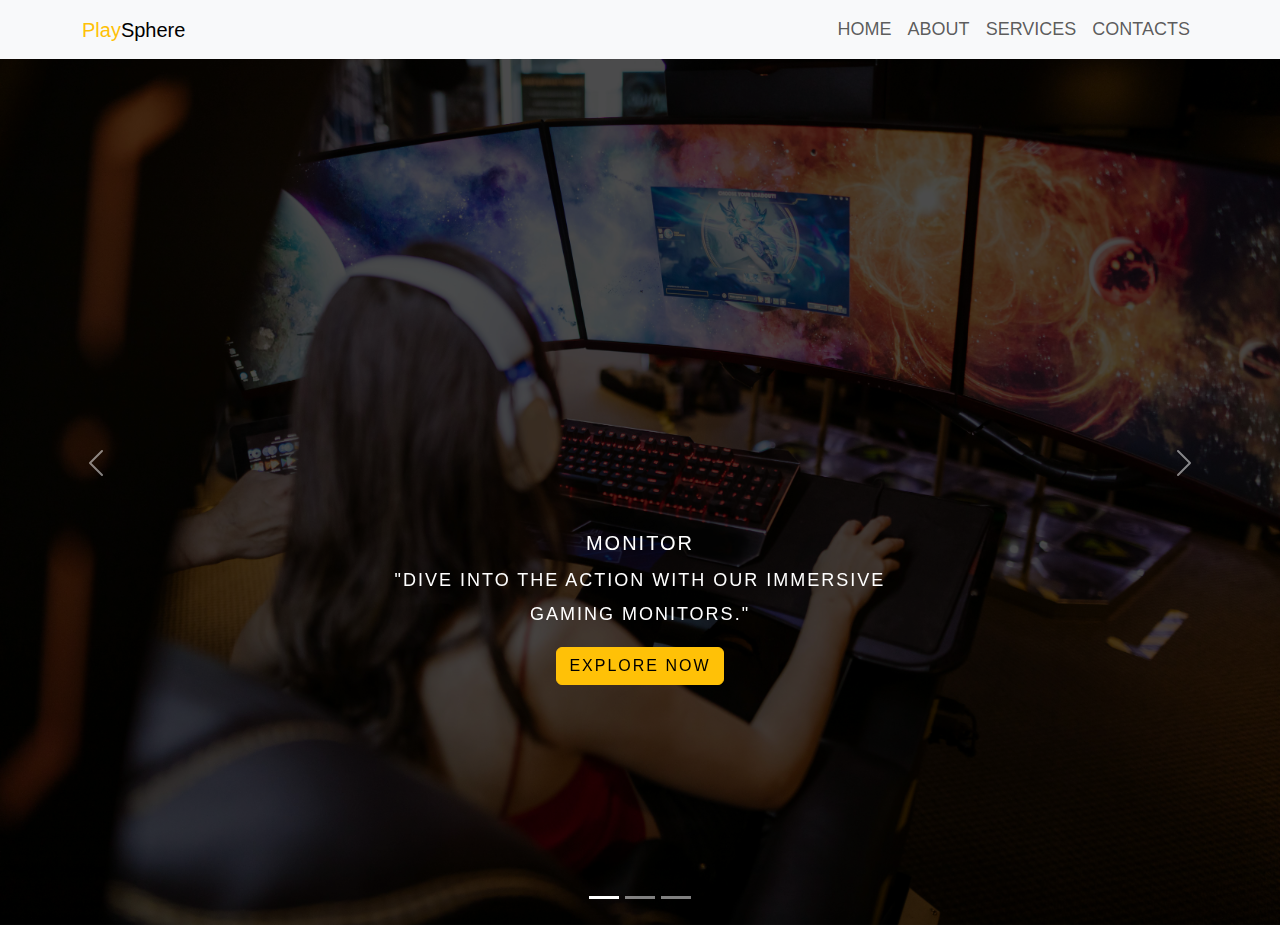
==== HTML FILE/index.html @ 60a89cff "my reference to all" ====
<!DOCTYPE html>
<html lang="en">
  <head>
    <meta charset="UTF-8" />
    <meta name="viewport" content="width=device-width, initial-scale=1.0" />
    <title>Play Sphere</title> 
    <!-- Bootstrap -->
    <link
      href="https://cdn.jsdelivr.net/npm/bootstrap@5.3.3/dist/css/bootstrap.min.css"
      rel="stylesheet"
    />
    <!-- Css -->
    <link rel="stylesheet" href="/CSS FILE/style.css" />
  </head>
  <body>
    <!-- Navbar -->
    <nav class="navbar navbar-expand-lg bg-body-tertiary fixed-top">
      <div class="container">
        <a class="navbar-brand" href="#"><span class="text-warning">Play</span>Sphere</a>
        <button
          class="navbar-toggler"
          type="button"
          data-bs-toggle="collapse"
          data-bs-target="#navbarSupportedContent"
          aria-controls="navbarSupportedContent"
          aria-expanded="false"
          aria-label="Toggle navigation"
        >
          <span class="navbar-toggler-icon"></span>
        </button>
        <div class="collapse navbar-collapse" id="navbarSupportedContent">
          <ul class="navbar-nav ms-auto mb-2 mb-lg-0">
            <li class="nav-item">
              <a class="nav-link" href="#home">Home</a>
            </li>
            <li class="nav-item">
              <a class="nav-link" href="#about">About</a>
            </li>
            <li class="nav-item">
              <a class="nav-link" href="#services">Services</a>
            </li>
            <li class="nav-item">
              <a class="nav-link" href="#contact">Contacts</a>
            </li>
          </ul>
        </div>
      </div>
    </nav>

    <!-- Carousel -->
    <div id="carouselExampleCaptions" class="carousel slide">
      <div class="carousel-indicators">
        <button type="button" data-bs-target="#carouselExampleCaptions" data-bs-slide-to="0" class="active" aria-current="true" aria-label="Slide 1"></button>
        <button type="button" data-bs-target="#carouselExampleCaptions" data-bs-slide-to="1" aria-label="Slide 2"></button>
        <button type="button" data-bs-target="#carouselExampleCaptions" data-bs-slide-to="2" aria-label="Slide 3"></button>
      </div>
      <div class="carousel-inner">
        <div class="carousel-item active">
          <img src="/IMAGE/pc.jpg" class="d-block w-100" alt="...">
          <div class="carousel-caption">
            <h5>Monitor</h5>
            <p>"Dive into the action with our immersive gaming monitors."</p>
            <p><a href="#" class="btn btn-warning mt-3">Explore Now</a></p>
          </div>
        </div>
        <div class="carousel-item">
          <img src="/IMAGE/chair.jpg" class="d-block w-100" alt="...">
          <div class="carousel-caption">
            <h5>Gaming Chair</h5>
            <p>"Elevate your game with our ergonomic gaming chairs."</p>
            <p><a href="#" class="btn btn-warning mt-3">Explore Now</a></p>
          </div>
        </div>
        <div class="carousel-item">
          <img src="/IMAGE/gamit.jpg" class="d-block w-100" alt="...">
          <div class="carousel-caption">
            <h5>Headset</h5>
            <p>"Immerse in gaming with our high-performance headset."</p>
            <p><a href="#" class="btn btn-warning mt-3">Explore Now</a></p>
          </div>
        </div>
      </div>
      <button class="carousel-control-prev" type="button" data-bs-target="#carouselExampleCaptions" data-bs-slide="prev">
        <span class="carousel-control-prev-icon" aria-hidden="true"></span>
        <span class="visually-hidden">Previous</span>
      </button>
      <button class="carousel-control-next" type="button" data-bs-target="#carouselExampleCaptions" data-bs-slide="next">
        <span class="carousel-control-next-icon" aria-hidden="true"></span>
        <span class="visually-hidden">Next</span>
      </button>
    </div>
    
    <!-- ABout Section -->

    <script src="https://cdn.jsdelivr.net/npm/bootstrap@5.3.3/dist/js/bootstrap.bundle.min.js"></script>
  </body>
</html>
---- CSS FILE/style.css ----
* {
    font-family: sans-serif;
}

body {
    background: #f1fbff;
}

.section-padding {
    padding: 100px 0;
}

.carousel-item {
    height: 100vh;
    min-height: 300px;
}

.carousel-caption {
    bottom: 220px;
    z-index: 2;
}
.carousel-item {
    font-size: 45px;
    text-transform: uppercase;
    letter-spacing: 2px;
    margin-top: 25px;
}
.carousel-item p {
    width: 60%;
    margin: auto;
    font-size: 18px;
    line-height: 1.9;
}

.carousel-inner::before {
    content: '';
    position: absolute;
    width: 100%;
    height: 100%;
    top: 0;
    left: 0;
    background: rgba(0,0,0,0.7);
    z-index: 1;
}

.navbar-nav a {
    font-size: 18px;
    text-transform: uppercase;
    font-weight: 500;
}

.navbar-light .navbar-brand {
    color: #000;
    font-size: 25px;
    text-transform: uppercase;
    font-weight: 700;
    letter-spacing: 2px;
}
.navbar-light .navbar-brand:focus,
.navbar-light .navbar-brand:hover {
    color: #000;
}
.navbar-light .navbar-nav .navbar-link {
    color: #000;
}
.w-100 {
    height: 100vh;
}

/* Responsive Css */

@media only screen and (min-width:768px) and (max-width: 991px){
    .carousel-caption {
        bottom: 370px;
    }
    .carousel-caption p {
        width: 100%;
    }
}



@media only screen and (max-width: 767px) {
    .navbar-nav {
        text-align: center;
    }
    .carousel-caption {
        bottom: 125px;
    }
    .carousel-caption h5 {
        padding: 10px 15px;
    }
    .carousel-caption a{
        padding: 10px 15px;
    }
    .carousel-caption p {
        width: 100%;
        line-height: 12px;
        font-size: 12px;
    }
}
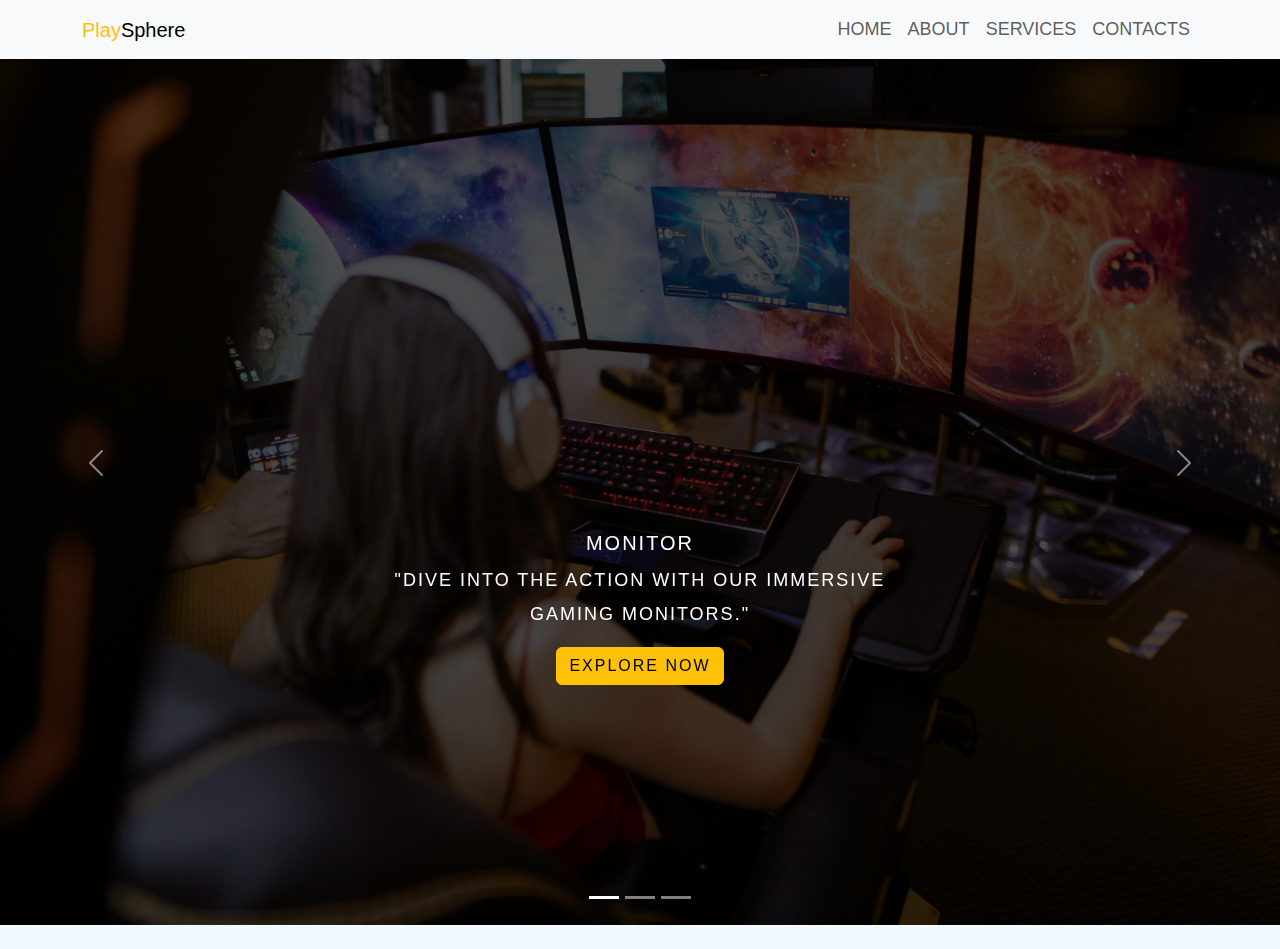
==== commit 9b8a6483: "reference to all" ====
--- a/HTML FILE/index.html
+++ b/HTML FILE/index.html
@@ -91,6 +91,17 @@
     </div>
     
     <!-- ABout Section -->
+    <section id="about" class="about-section-padding">
+      <div class="container">
+        <div class="row">
+          <div class="col-lg-4 col-md-12 col-12">
+            <div class="about-img">
+              <img src="" alt="">
+            </div>
+          </div>
+        </div>
+      </div>
+    </section>
 
     <script src="https://cdn.jsdelivr.net/npm/bootstrap@5.3.3/dist/js/bootstrap.bundle.min.js"></script>
   </body>
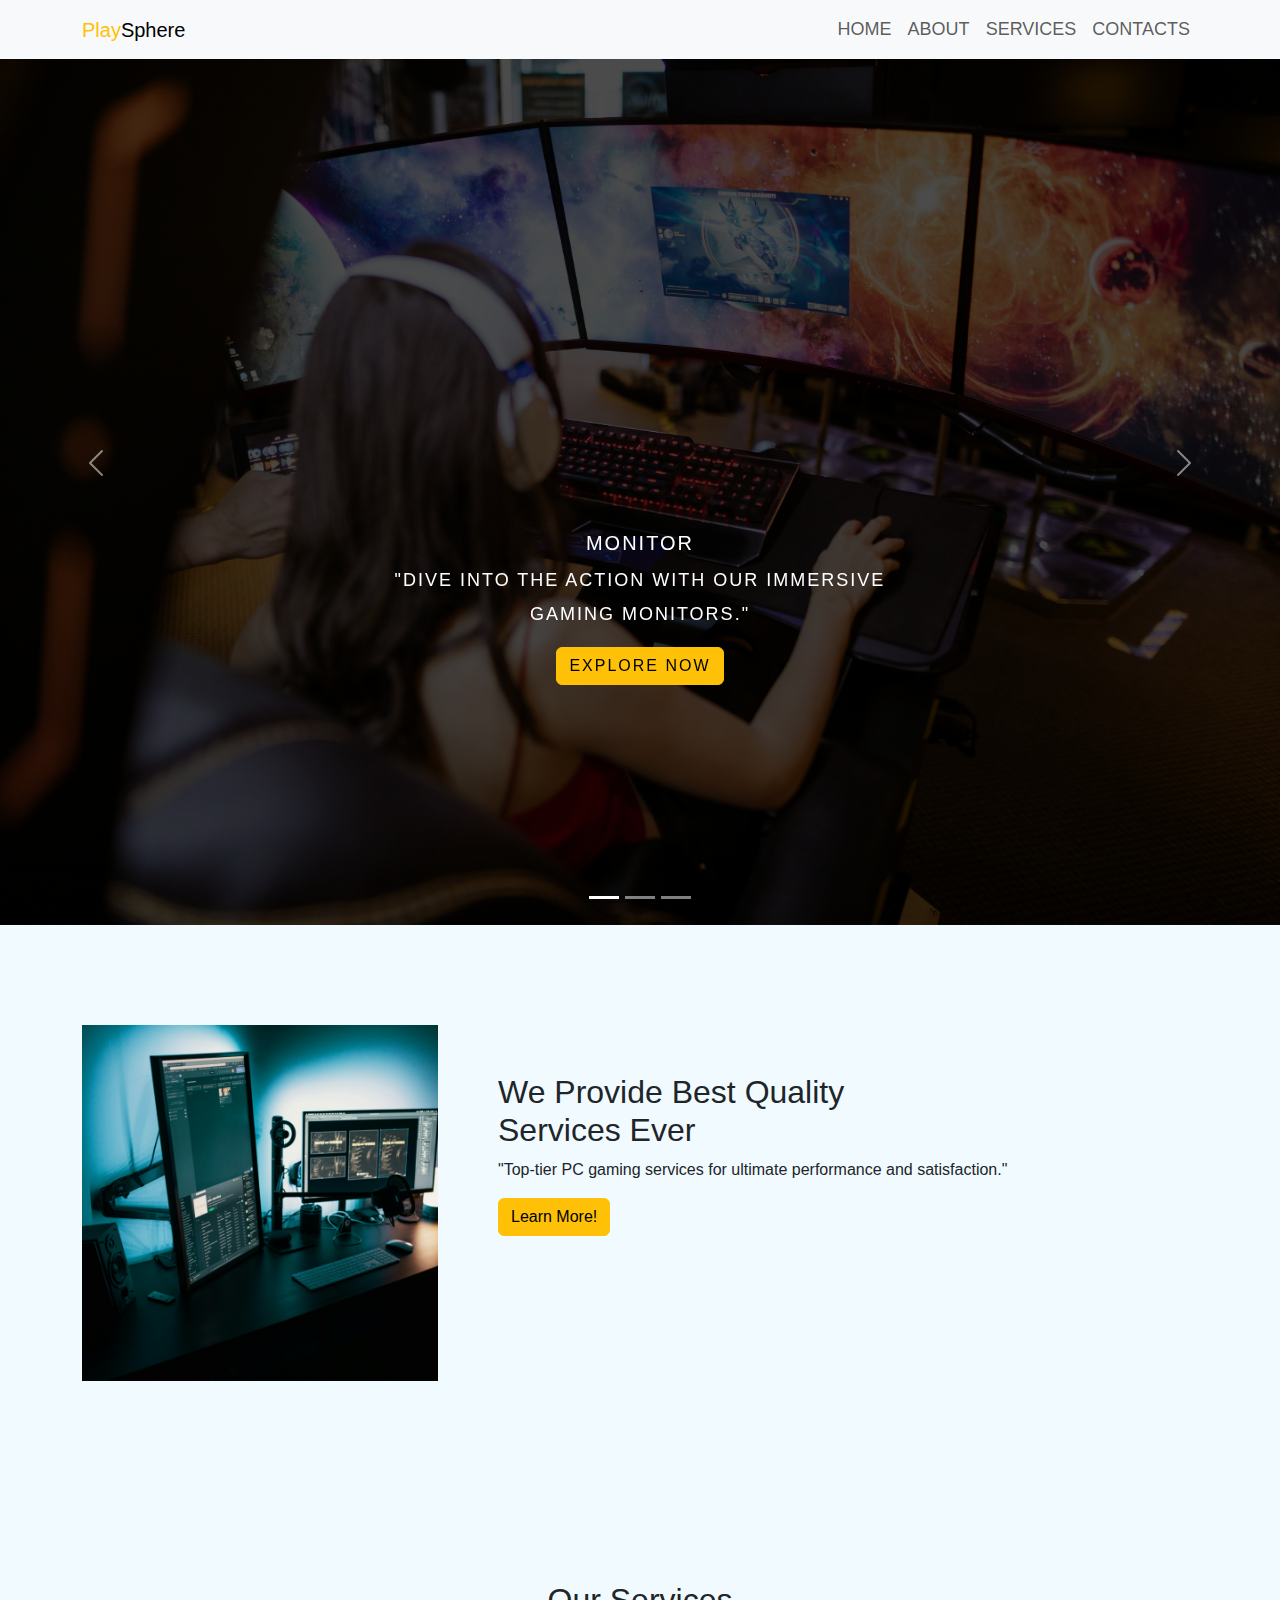
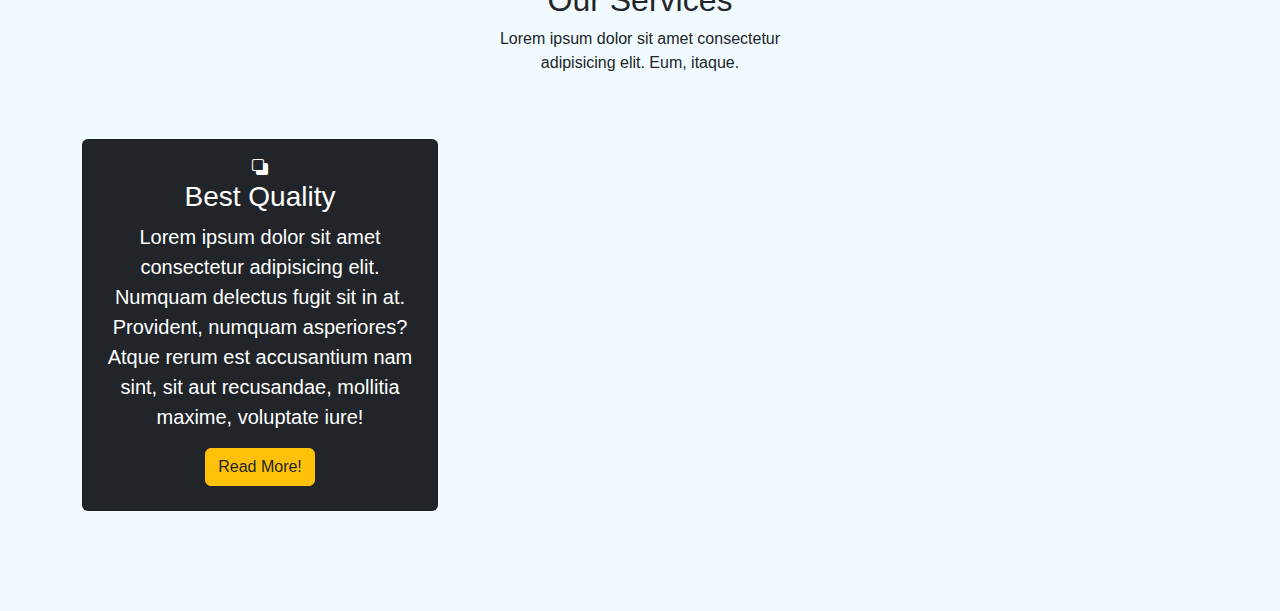
==== commit b6e837ff: "On the way" ====
--- a/HTML FILE/index.html
+++ b/HTML FILE/index.html
@@ -3,7 +3,9 @@
   <head>
     <meta charset="UTF-8" />
     <meta name="viewport" content="width=device-width, initial-scale=1.0" />
-    <title>Play Sphere</title> 
+    <title>Play Sphere</title>
+    <!-- Bootstrap Icon -->
+    <link rel="stylesheet" href="https://cdn.jsdelivr.net/npm/bootstrap-icons@1.11.3/font/bootstrap-icons.min.css">
     <!-- Bootstrap -->
     <link
       href="https://cdn.jsdelivr.net/npm/bootstrap@5.3.3/dist/css/bootstrap.min.css"
@@ -16,7 +18,9 @@
     <!-- Navbar -->
     <nav class="navbar navbar-expand-lg bg-body-tertiary fixed-top">
       <div class="container">
-        <a class="navbar-brand" href="#"><span class="text-warning">Play</span>Sphere</a>
+        <a class="navbar-brand" href="#"
+          ><span class="text-warning">Play</span>Sphere</a
+        >
         <button
           class="navbar-toggler"
           type="button"
@@ -50,13 +54,30 @@
     <!-- Carousel -->
     <div id="carouselExampleCaptions" class="carousel slide">
       <div class="carousel-indicators">
-        <button type="button" data-bs-target="#carouselExampleCaptions" data-bs-slide-to="0" class="active" aria-current="true" aria-label="Slide 1"></button>
-        <button type="button" data-bs-target="#carouselExampleCaptions" data-bs-slide-to="1" aria-label="Slide 2"></button>
-        <button type="button" data-bs-target="#carouselExampleCaptions" data-bs-slide-to="2" aria-label="Slide 3"></button>
+        <button
+          type="button"
+          data-bs-target="#carouselExampleCaptions"
+          data-bs-slide-to="0"
+          class="active"
+          aria-current="true"
+          aria-label="Slide 1"
+        ></button>
+        <button
+          type="button"
+          data-bs-target="#carouselExampleCaptions"
+          data-bs-slide-to="1"
+          aria-label="Slide 2"
+        ></button>
+        <button
+          type="button"
+          data-bs-target="#carouselExampleCaptions"
+          data-bs-slide-to="2"
+          aria-label="Slide 3"
+        ></button>
       </div>
       <div class="carousel-inner">
         <div class="carousel-item active">
-          <img src="/IMAGE/pc.jpg" class="d-block w-100" alt="...">
+          <img src="/IMAGE/pc.jpg" class="d-block w-100" alt="..." />
           <div class="carousel-caption">
             <h5>Monitor</h5>
             <p>"Dive into the action with our immersive gaming monitors."</p>
@@ -64,7 +85,7 @@
           </div>
         </div>
         <div class="carousel-item">
-          <img src="/IMAGE/chair.jpg" class="d-block w-100" alt="...">
+          <img src="/IMAGE/chair.jpg" class="d-block w-100" alt="..." />
           <div class="carousel-caption">
             <h5>Gaming Chair</h5>
             <p>"Elevate your game with our ergonomic gaming chairs."</p>
@@ -72,7 +93,7 @@
           </div>
         </div>
         <div class="carousel-item">
-          <img src="/IMAGE/gamit.jpg" class="d-block w-100" alt="...">
+          <img src="/IMAGE/gamit.jpg" class="d-block w-100" alt="..." />
           <div class="carousel-caption">
             <h5>Headset</h5>
             <p>"Immerse in gaming with our high-performance headset."</p>
@@ -80,29 +101,78 @@
           </div>
         </div>
       </div>
-      <button class="carousel-control-prev" type="button" data-bs-target="#carouselExampleCaptions" data-bs-slide="prev">
+      <button
+        class="carousel-control-prev"
+        type="button"
+        data-bs-target="#carouselExampleCaptions"
+        data-bs-slide="prev"
+      >
         <span class="carousel-control-prev-icon" aria-hidden="true"></span>
         <span class="visually-hidden">Previous</span>
       </button>
-      <button class="carousel-control-next" type="button" data-bs-target="#carouselExampleCaptions" data-bs-slide="next">
+      <button
+        class="carousel-control-next"
+        type="button"
+        data-bs-target="#carouselExampleCaptions"
+        data-bs-slide="next"
+      >
         <span class="carousel-control-next-icon" aria-hidden="true"></span>
         <span class="visually-hidden">Next</span>
       </button>
     </div>
-    
+
     <!-- ABout Section -->
-    <section id="about" class="about-section-padding">
+    <section id="about" class="about section-padding">
       <div class="container">
         <div class="row">
           <div class="col-lg-4 col-md-12 col-12">
             <div class="about-img">
-              <img src="" alt="">
+              <img src="/IMAGE/serve.jpg" alt="Services" class="img-fluid"/>
+            </div>
+          </div>
+          <div class="col-lg-8 col-md-12 col-12 ps-lg-5 mt-md-5">
+            <div class="about-text">
+            <h2>We Provide Best Quality <br> Services Ever</h2>
+            <p>     
+          "Top-tier PC gaming services for ultimate performance and satisfaction."
+            </p>
+            <a href="#" class="btn btn-warning">Learn More!</a>
             </div>
           </div>
         </div>
       </div>
     </section>
 
+    <!-- Services Section -->
+    <section id="services" class="services section-padding">
+      <div class="container">
+        <div class="row">
+          <div class="col-md-12">
+            <div class="section-header text-center pb-5">
+              <h2>Our Services</h2>
+              <p>Lorem ipsum dolor sit amet consectetur <br>adipisicing elit. Eum, itaque.</p>
+            </div>
+          </div>
+        </div>
+
+        <div class="row">
+          <div class="col-12 col-md-12 col-lg-4">
+            <div class="card text-white text-center bg-dark pb-2">
+              <div class="card-body">
+                <i class="bi bi-subtract"></i>
+                <h3 class="card-title">Best Quality</h3>
+                <p class="lead">Lorem ipsum dolor sit amet consectetur adipisicing elit. Numquam delectus fugit sit in at. Provident, numquam asperiores? Atque rerum est accusantium nam sint, sit aut recusandae, mollitia maxime, voluptate iure!</p>
+                <button class="btn btn-warning text-dark">Read More!</button>
+              </div>
+            </div>
+          </div>
+        </div>
+      </div>
+    </section>
+
+
+
     <script src="https://cdn.jsdelivr.net/npm/bootstrap@5.3.3/dist/js/bootstrap.bundle.min.js"></script>
+
   </body>
 </html>
--- a/CSS FILE/style.css
+++ b/CSS FILE/style.css
@@ -67,6 +67,11 @@
     height: 100vh;
 }
 
+.service .card-body i {
+    font-style: 50px;
+}
+
+
 /* Responsive Css */
 
 @media only screen and (min-width:768px) and (max-width: 991px){
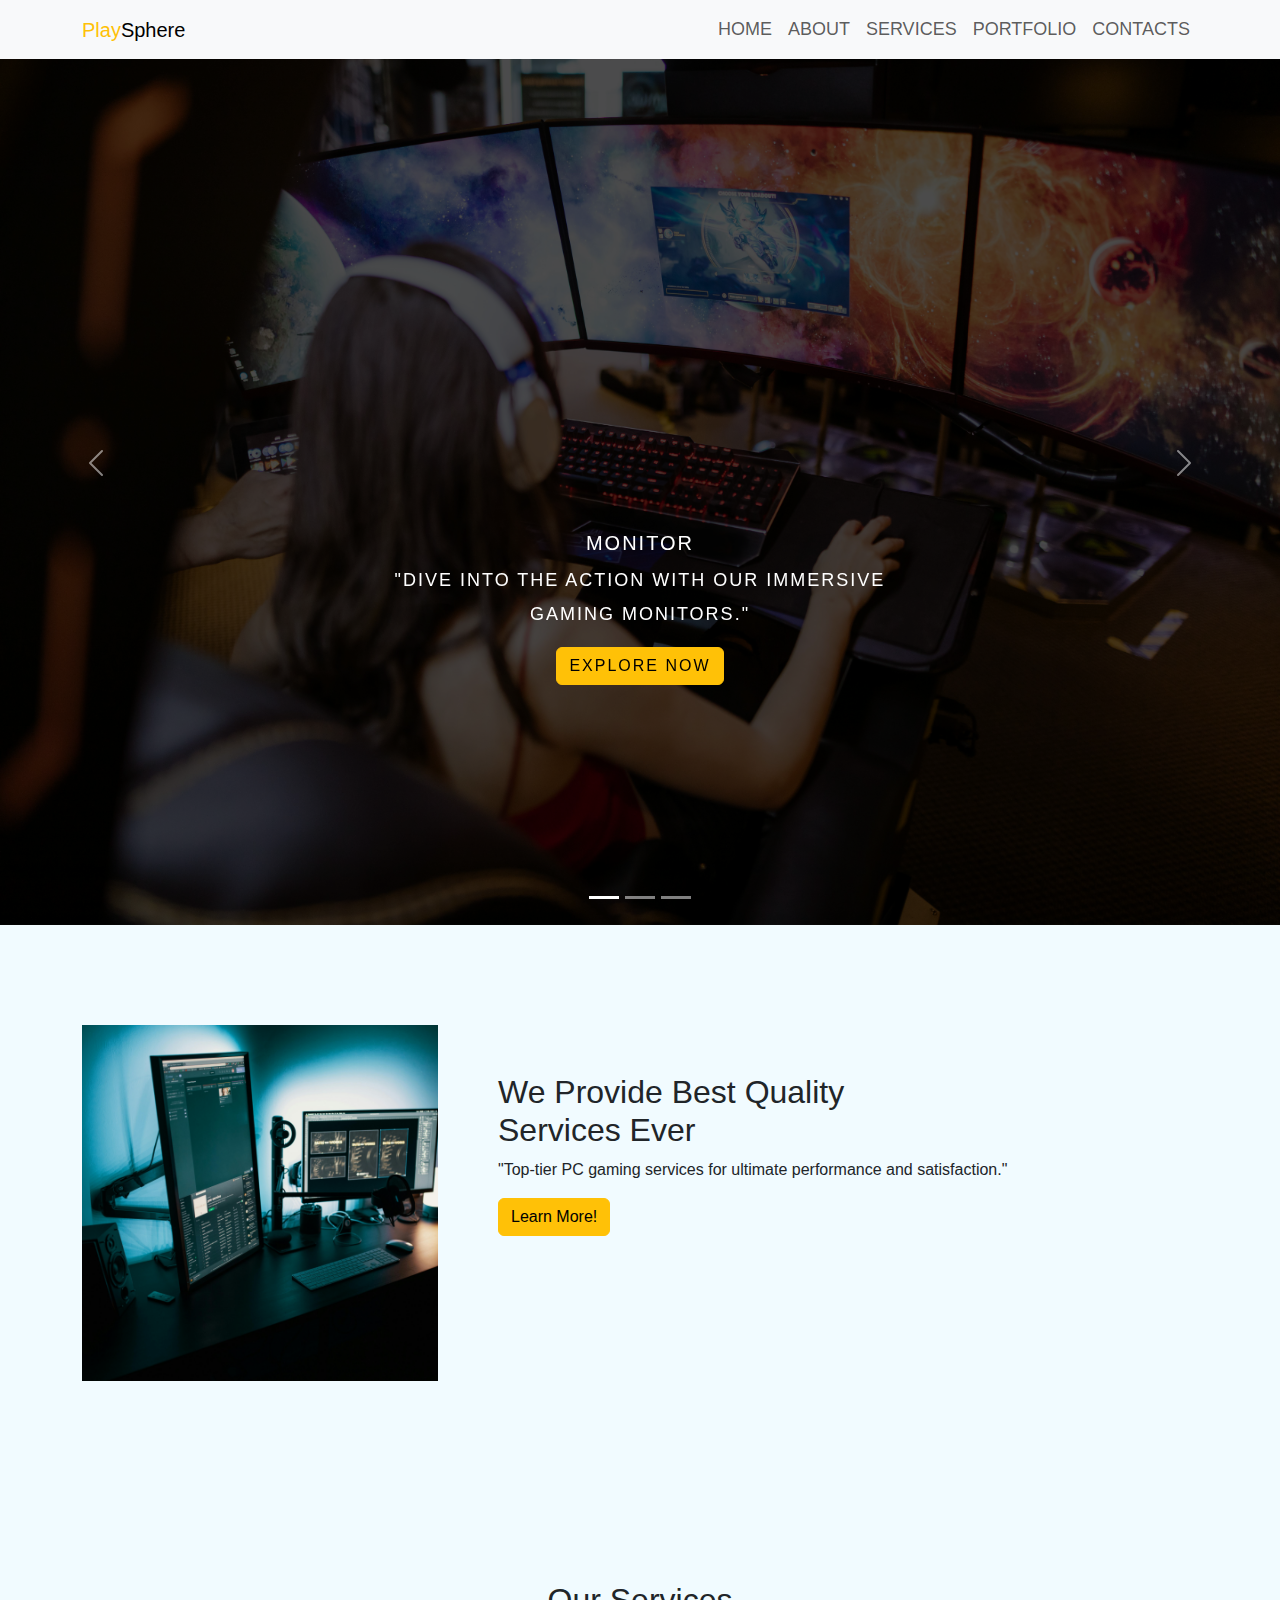
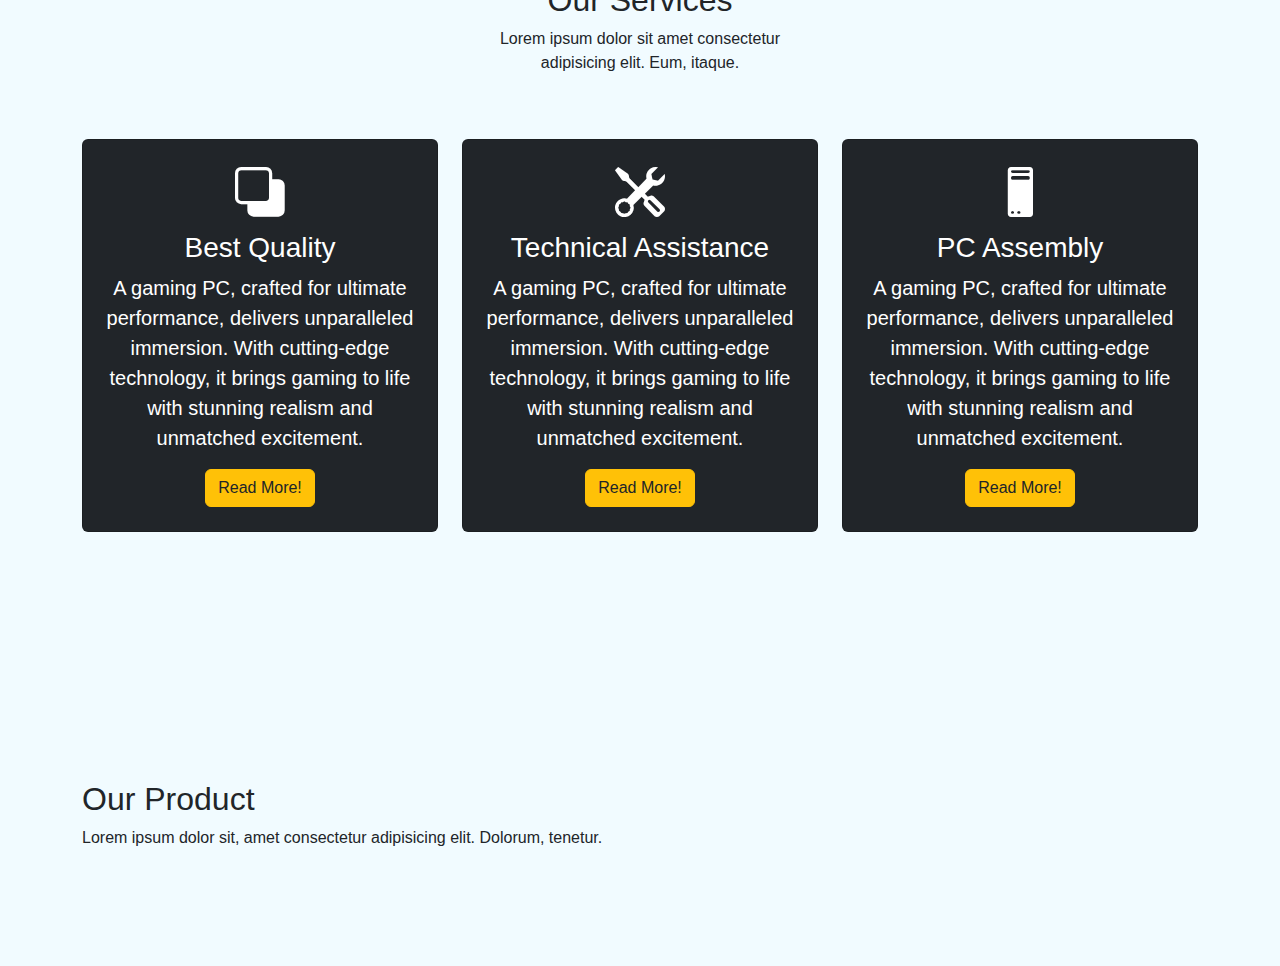
==== commit 38ce8ea9: "Almost There!' '" ====
--- a/HTML FILE/index.html
+++ b/HTML FILE/index.html
@@ -44,6 +44,9 @@
               <a class="nav-link" href="#services">Services</a>
             </li>
             <li class="nav-item">
+              <a class="nav-link" href="#portfolio">Portfolio</a>
+            </li>
+            <li class="nav-item">
               <a class="nav-link" href="#contact">Contacts</a>
             </li>
           </ul>
@@ -161,11 +164,48 @@
               <div class="card-body">
                 <i class="bi bi-subtract"></i>
                 <h3 class="card-title">Best Quality</h3>
-                <p class="lead">Lorem ipsum dolor sit amet consectetur adipisicing elit. Numquam delectus fugit sit in at. Provident, numquam asperiores? Atque rerum est accusantium nam sint, sit aut recusandae, mollitia maxime, voluptate iure!</p>
+                <p class="lead">A gaming PC, crafted for ultimate performance, delivers unparalleled immersion. With cutting-edge technology, it brings gaming to life with stunning realism and unmatched excitement.</p>        
                 <button class="btn btn-warning text-dark">Read More!</button>
               </div>
             </div>
           </div>
+          <div class="col-12 col-md-12 col-lg-4">
+            <div class="card text-white text-center bg-dark pb-2">
+              <div class="card-body">
+                <i class="bi bi-tools"></i>
+                <h3 class="card-title">Technical Assistance</h3>
+                <p class="lead">
+                  A gaming PC, crafted for ultimate performance, delivers unparalleled immersion. With cutting-edge technology, it brings gaming to life with stunning realism and unmatched excitement.
+                </p>   
+                <button class="btn btn-warning text-dark">Read More!</button>
+              </div>
+            </div>
+          </div>
+          <div class="col-12 col-md-12 col-lg-4">
+            <div class="card text-white text-center bg-dark pb-2">
+              <div class="card-body">
+                <i class="bi bi-pc"></i>
+                <h3 class="card-title"> PC Assembly</h3>
+                <p class="lead">
+                  A gaming PC, crafted for ultimate performance, delivers unparalleled immersion. With cutting-edge technology, it brings gaming to life with stunning realism and unmatched excitement.
+                </p>   
+                <button class="btn btn-warning text-dark">Read More!</button>
+              </div>
+            </div>
+          </div>
+        </div>
+      </div>
+    </section>
+
+    <!-- Portfolio Section -->
+    <section id="portfolio" class="portfolio section-padding">
+      <div class="container">
+        <div class="row">
+          <div class="col-md-12">
+            <div class="section-header text-center pb-5"></div>
+            <h2>Our Product</h2>
+            <p>Lorem ipsum dolor sit, amet consectetur adipisicing elit. Dolorum, tenetur.</p>
+          </div>
         </div>
       </div>
     </section>
--- a/CSS FILE/style.css
+++ b/CSS FILE/style.css
@@ -67,8 +67,8 @@
     height: 100vh;
 }
 
-.service .card-body i {
-    font-style: 50px;
+.services .card-body i {
+    font-size: 50px;
 }
 
 
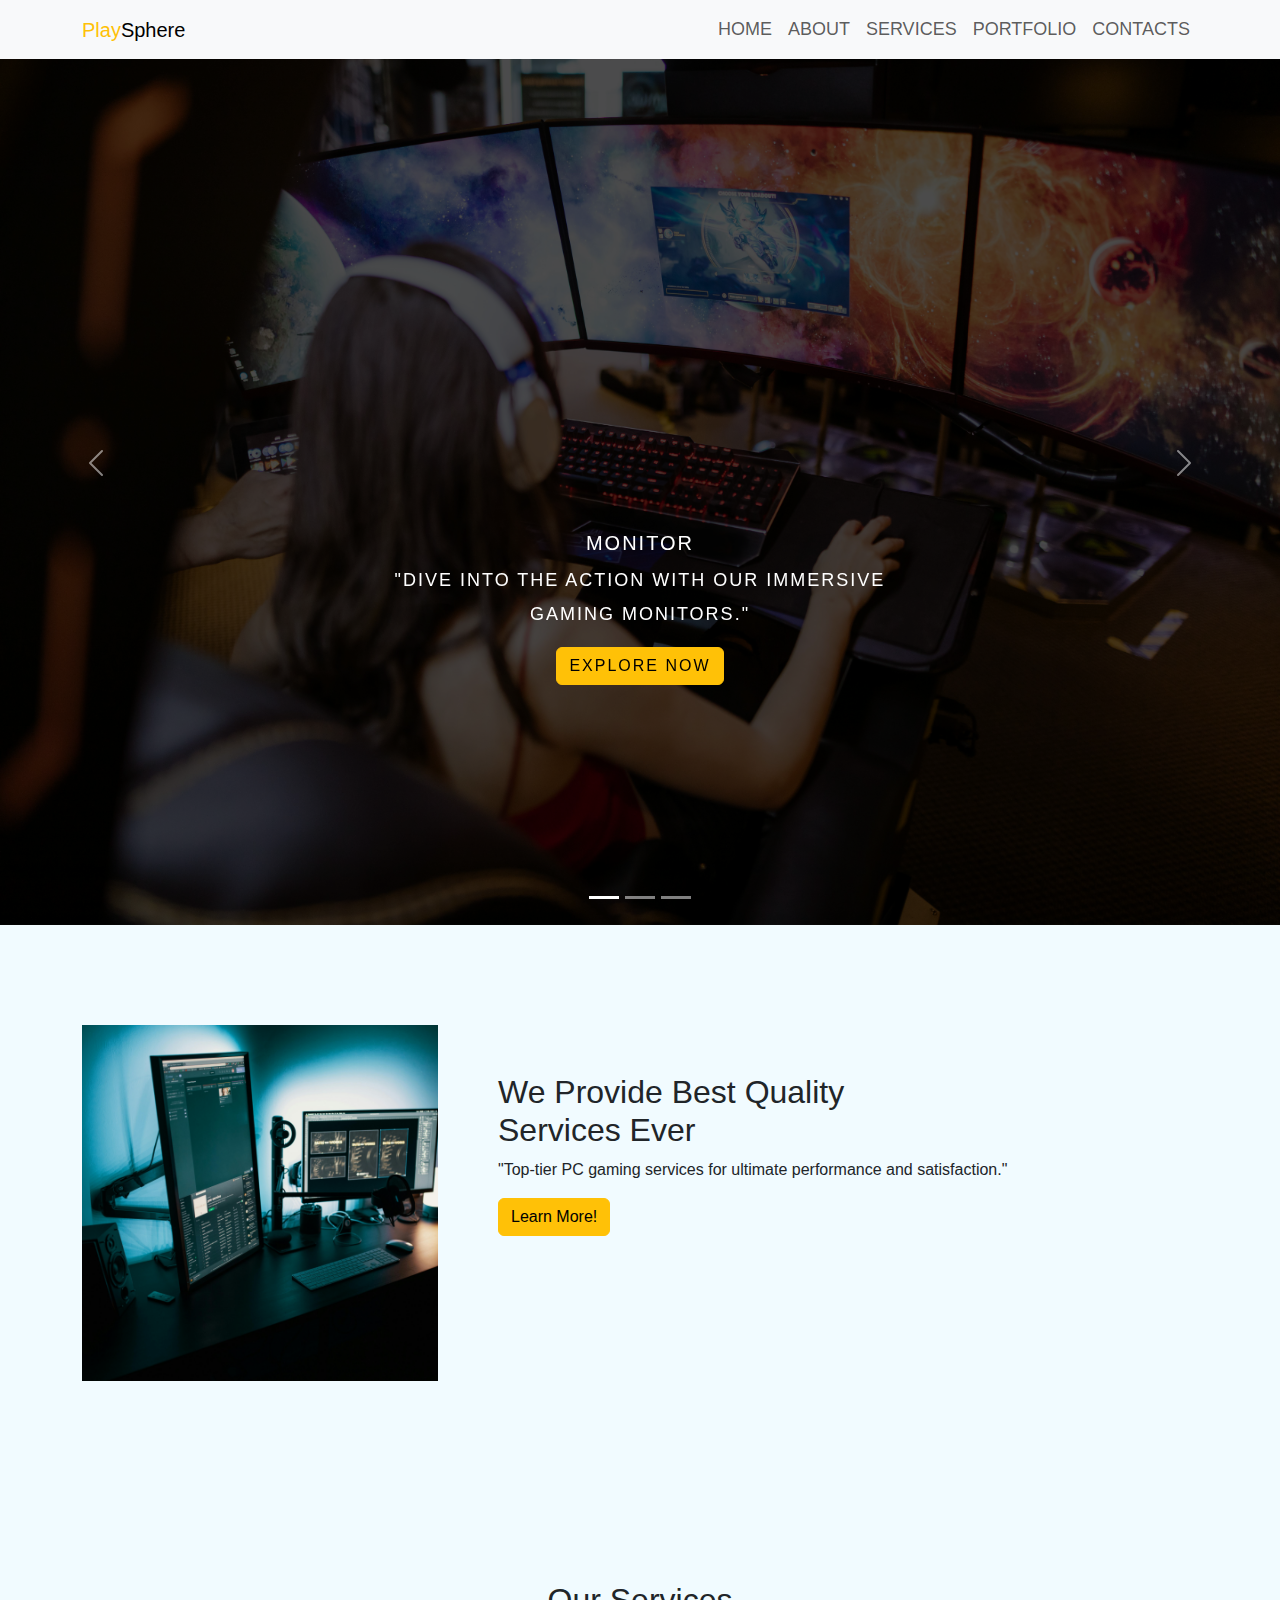
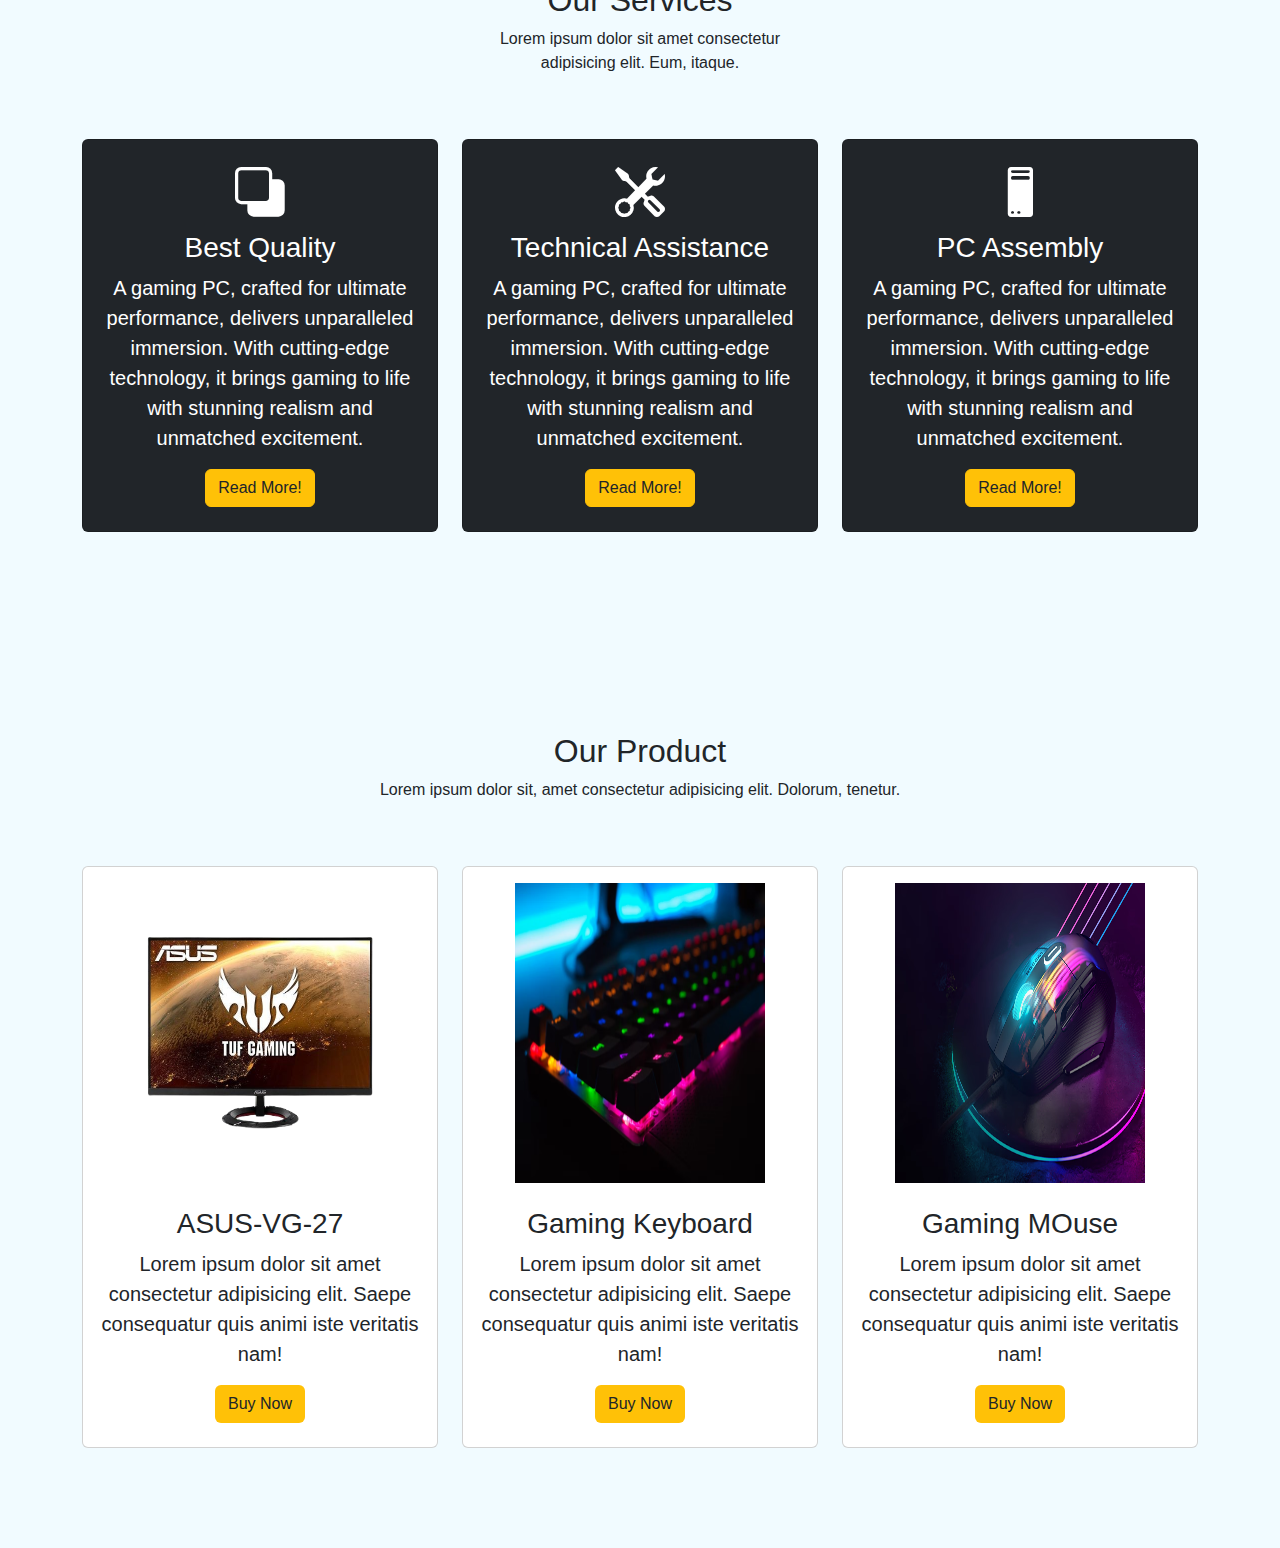
==== commit 83b1d120: "Malapit na matapos ito" ====
--- a/HTML FILE/index.html
+++ b/HTML FILE/index.html
@@ -202,12 +202,66 @@
       <div class="container">
         <div class="row">
           <div class="col-md-12">
-            <div class="section-header text-center pb-5"></div>
-            <h2>Our Product</h2>
-            <p>Lorem ipsum dolor sit, amet consectetur adipisicing elit. Dolorum, tenetur.</p>
-          </div>
-        </div>
-      </div>
+            <div class="section-header text-center pb-5">
+              <h2>Our Product</h2>
+              <p>Lorem ipsum dolor sit, amet consectetur adipisicing elit. Dolorum, tenetur.</p>
+            </div>
+          </div>
+        </div>
+
+        <div class="row">
+          <div class="col-12 col-md-12 col-lg-4">
+            <div class="card text-light text-center bg-white pb-2">
+              <div class="card-body text-dark">
+                <div class="img-area mb-4">
+                  <img src="/IMAGE/asusvg27.png" alt="" width="250" height="300">
+                </div>
+                <h3 class="card-title">ASUS-VG-27</h3>
+                <p class="lead">
+                  Lorem ipsum dolor sit amet consectetur adipisicing elit. Saepe consequatur quis animi iste veritatis nam!
+                </p>
+                <button class="btn bg-warning text-dark">Buy Now</button>
+              </div>
+            </div>
+          </div>
+
+          <div class="col-12 col-md-12 col-lg-4">
+            <div class="card text-light text-center bg-white pb-2">
+              <div class="card-body text-dark">
+                <div class="img-area mb-4">
+                  <img src="/IMAGE/keyboard.avif" alt="" width="250" height="300">
+                </div>
+                <h3 class="card-title">Gaming Keyboard</h3>
+                <p class="lead">
+                  Lorem ipsum dolor sit amet consectetur adipisicing elit. Saepe consequatur quis animi iste veritatis nam!
+                </p>
+                <button class="btn bg-warning text-dark">Buy Now</button>
+              </div>
+            </div>
+          </div>
+
+          
+          <div class="col-12 col-md-12 col-lg-4">
+            <div class="card text-light text-center bg-white pb-2">
+              <div class="card-body text-dark">
+                <div class="img-area mb-4">
+                  <img src="/IMAGE/download.avif" alt="" width="250" height="300">
+                </div>
+                <h3 class="card-title">Gaming MOuse</h3>
+                <p class="lead">
+                  Lorem ipsum dolor sit amet consectetur adipisicing elit. Saepe consequatur quis animi iste veritatis nam!
+                </p>
+                <button class="btn bg-warning text-dark">Buy Now</button>
+              </div>
+            </div>
+          </div>
+        </div>
+      </div>
+    </section>
+
+    <!-- Team Section -->
+    <section id="contact">
+      
     </section>
 
 
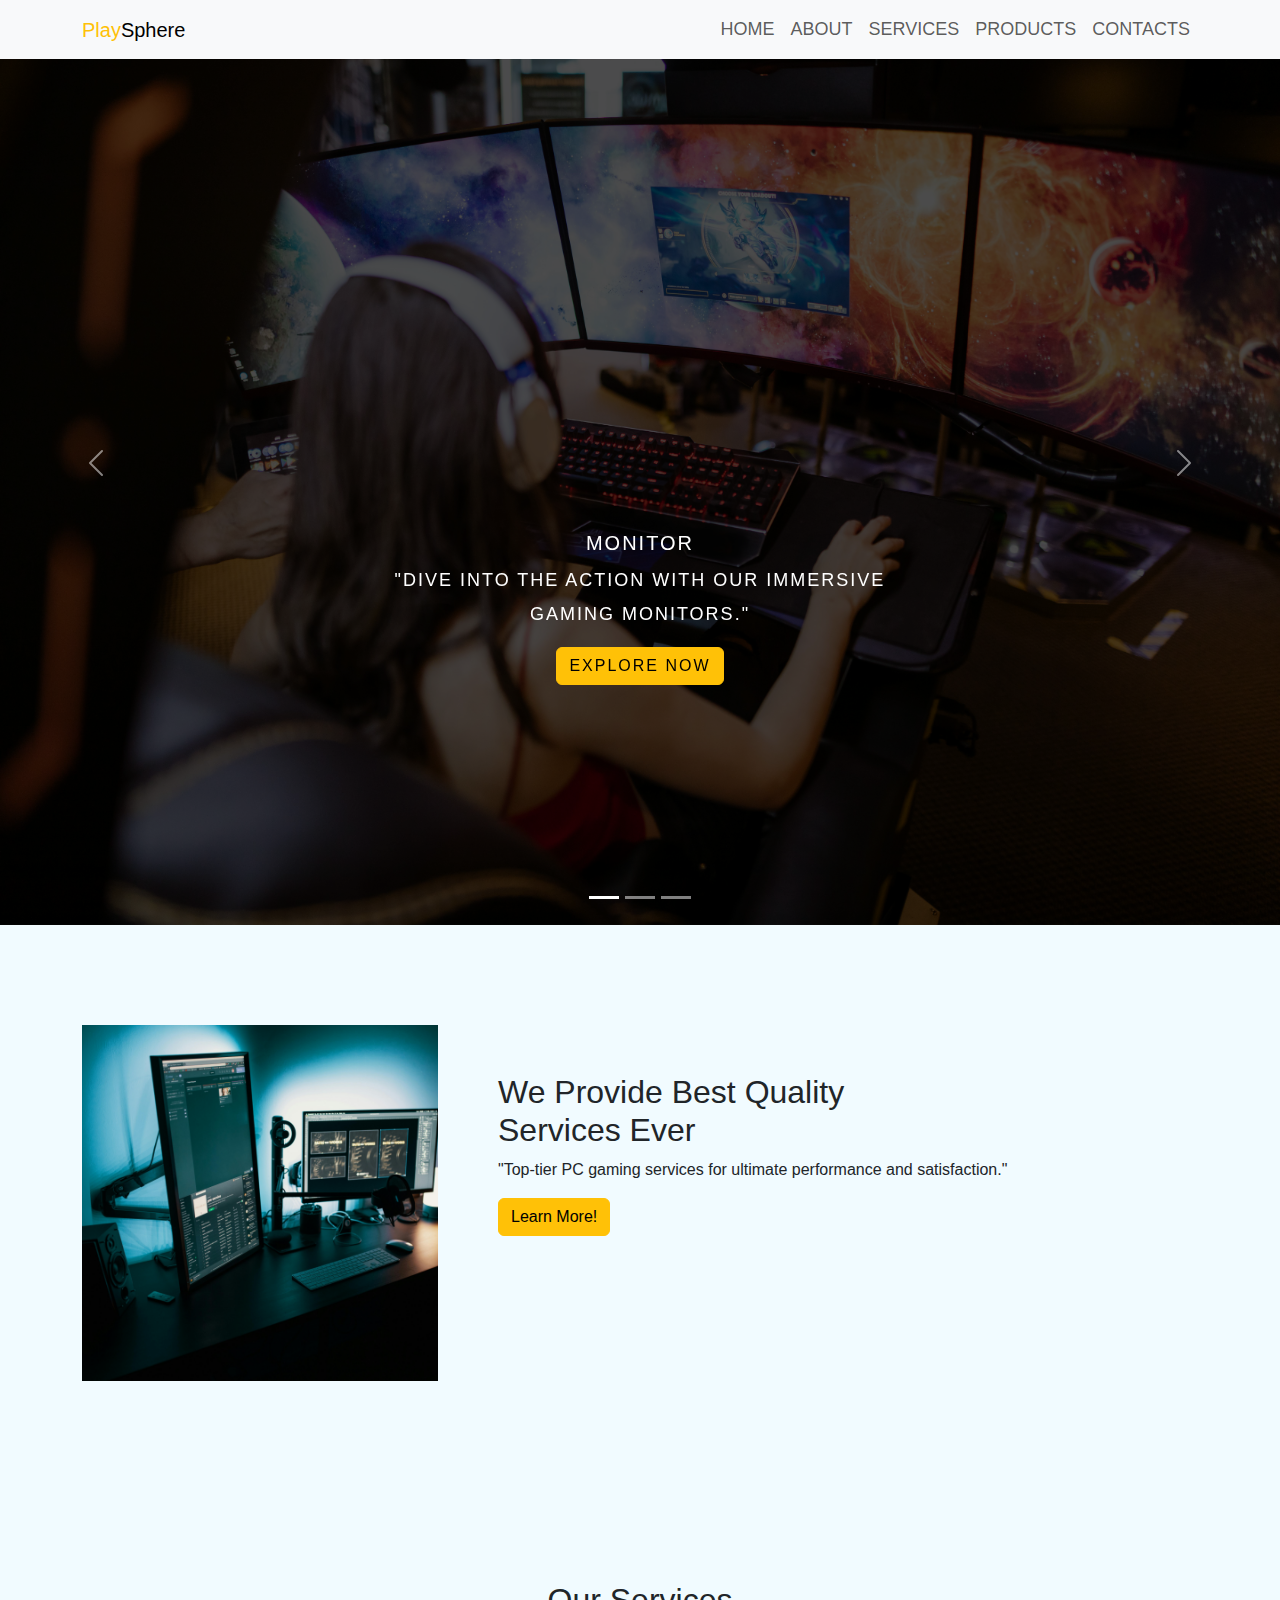
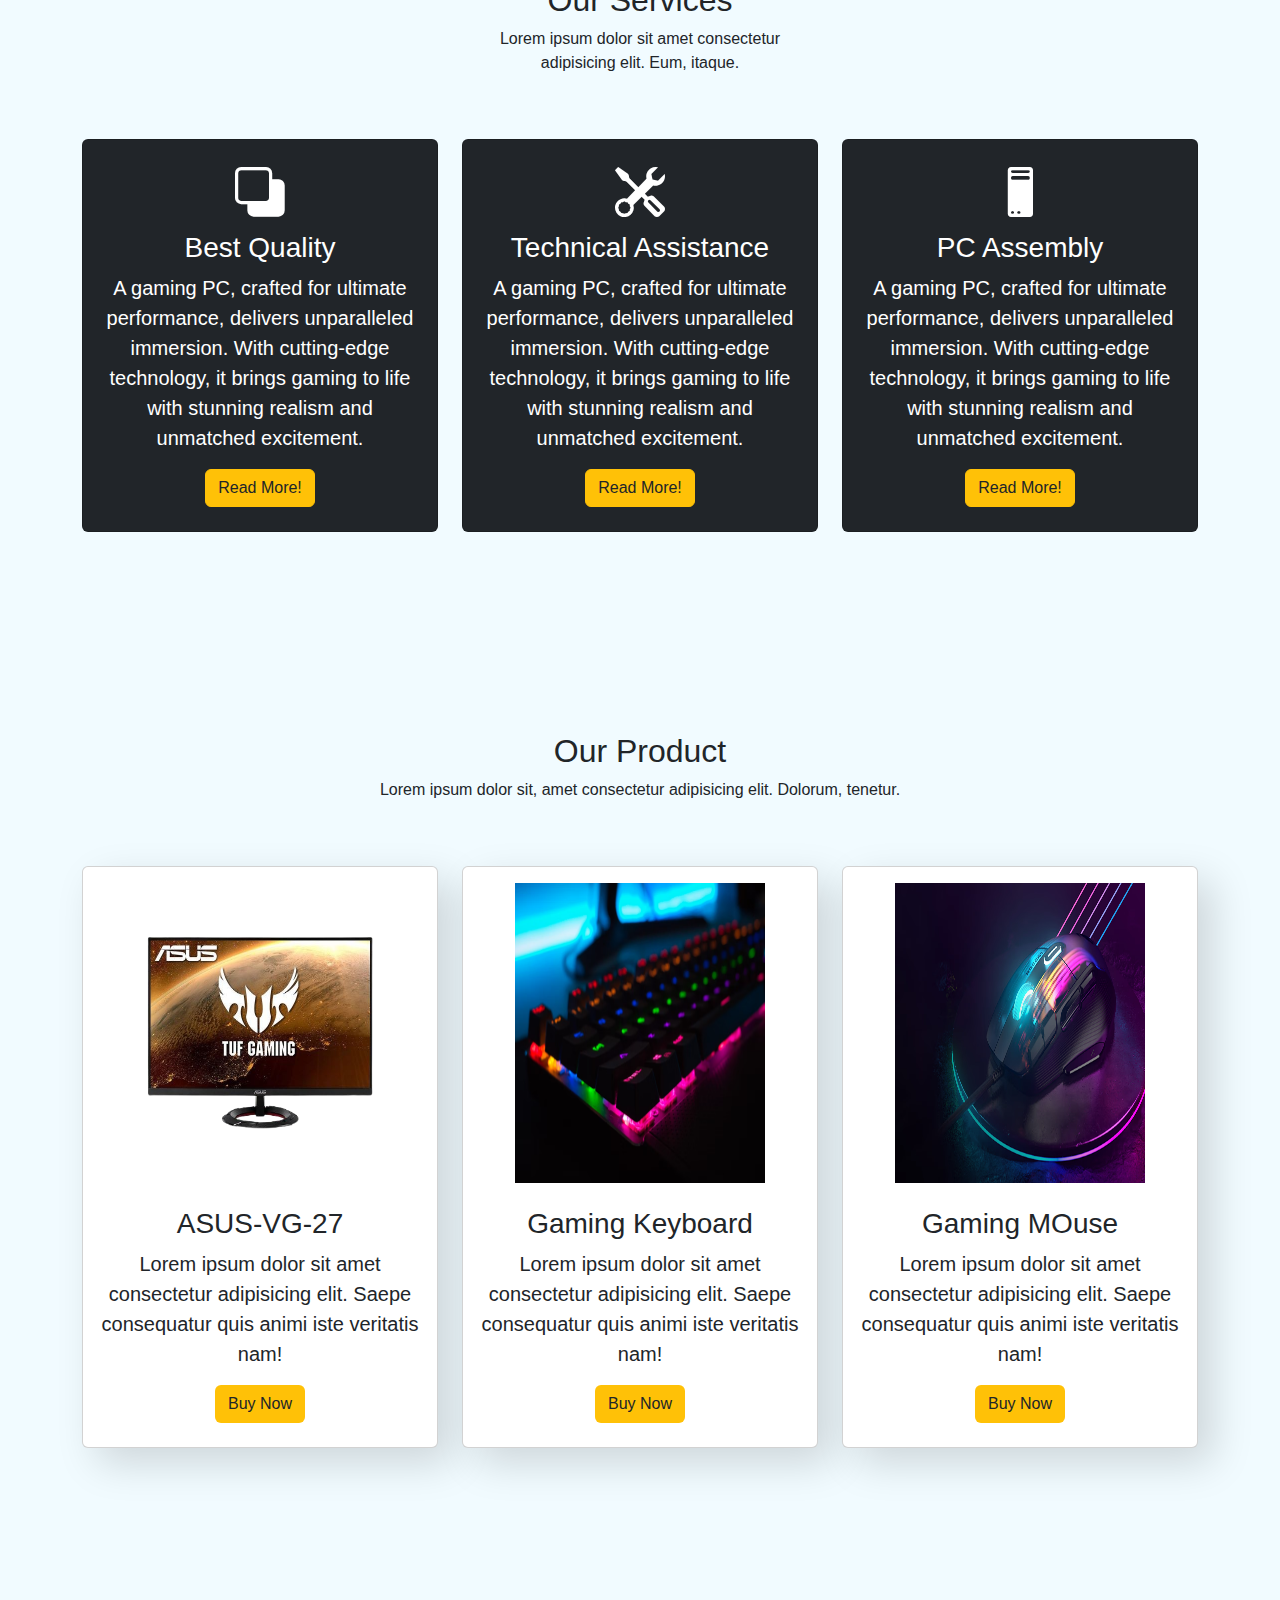
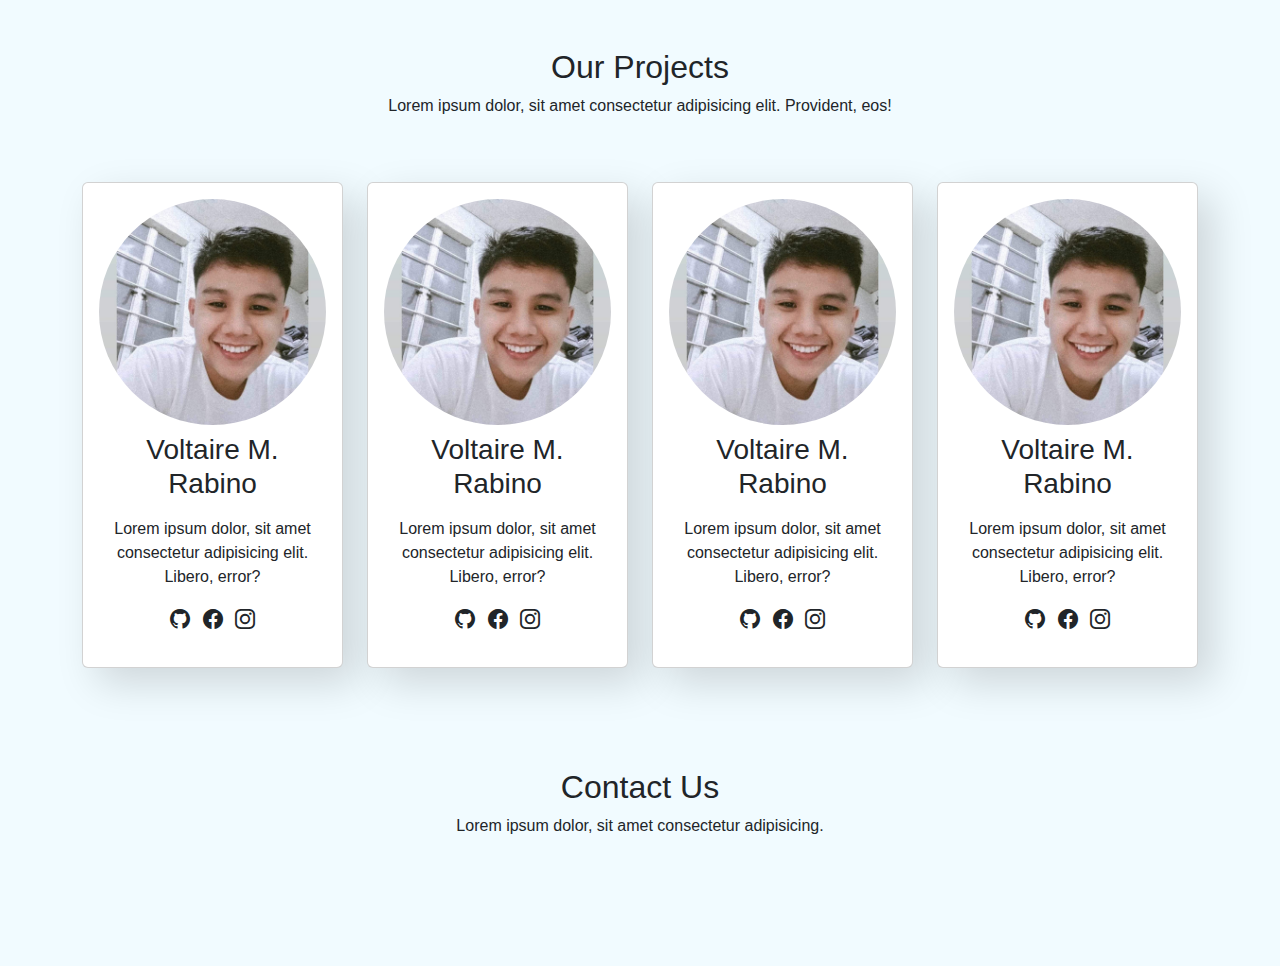
==== commit 1abdc4cf: "Initial Commit" ====
--- a/HTML FILE/index.html
+++ b/HTML FILE/index.html
@@ -15,6 +15,8 @@
     <link rel="stylesheet" href="/CSS FILE/style.css" />
   </head>
   <body>
+
+    <section id="home">
     <!-- Navbar -->
     <nav class="navbar navbar-expand-lg bg-body-tertiary fixed-top">
       <div class="container">
@@ -44,7 +46,7 @@
               <a class="nav-link" href="#services">Services</a>
             </li>
             <li class="nav-item">
-              <a class="nav-link" href="#portfolio">Portfolio</a>
+              <a class="nav-link" href="#portfolio">Products</a>
             </li>
             <li class="nav-item">
               <a class="nav-link" href="#contact">Contacts</a>
@@ -53,6 +55,7 @@
         </div>
       </div>
     </nav>
+  </section>
 
     <!-- Carousel -->
     <div id="carouselExampleCaptions" class="carousel slide">
@@ -260,8 +263,117 @@
     </section>
 
     <!-- Team Section -->
-    <section id="contact">
-      
+    <section id="portfolio" class="team section-padding">
+      <div class="container">
+        <div class="row">
+          <div class="col-md-12">
+            <div class="section-header text-center pb-5">
+              <h2>Our Projects</h2>
+              <p>Lorem ipsum dolor, sit amet consectetur adipisicing elit. Provident, eos!</p>
+            </div>
+          </div>
+        </div>
+        <div class="row">
+          <div class="col-12 col-md-6 col-lg-3">
+            <div class="card text-center">
+              <div class="card-body">
+                <img src="/IMAGE/profile.jpg" 
+                alt="" 
+                class="img-fluid rounded-circle">
+                <h3 class="card-title py-2">Voltaire M. Rabino</h3>
+                <p class="card-text">
+                  Lorem ipsum dolor, sit amet consectetur adipisicing elit. Libero, error?
+                </p>
+                <p class="socials">
+                  <i class="bi bi-github text-dark mx-1"></i>
+                  <i class="bi bi-facebook text-dark mx-1"></i>
+                  <i class="bi bi-instagram text-dark mx-1"></i>
+                </p>
+              </div>
+            </div>
+          </div>
+          <div class="col-12 col-md-6 col-lg-3">
+            <div class="card text-center">
+              <div class="card-body">
+                <img src="/IMAGE/profile.jpg" 
+                alt="" 
+                class="img-fluid rounded-circle">
+                <h3 class="card-title py-2">Voltaire M. Rabino</h3>
+                <p class="card-text">
+                  Lorem ipsum dolor, sit amet consectetur adipisicing elit. Libero, error?
+                </p>
+                <p class="socials">
+                  <i class="bi bi-github text-dark mx-1"></i>
+                  <i class="bi bi-facebook text-dark mx-1"></i>
+                  <i class="bi bi-instagram text-dark mx-1"></i>
+                </p>
+              </div>
+            </div>
+          </div>
+          <div class="col-12 col-md-6 col-lg-3">
+            <div class="card text-center">
+              <div class="card-body">
+                <img src="/IMAGE/profile.jpg" 
+                alt="" 
+                class="img-fluid rounded-circle">
+                <h3 class="card-title py-2">Voltaire M. Rabino</h3>
+                <p class="card-text">
+                  Lorem ipsum dolor, sit amet consectetur adipisicing elit. Libero, error?
+                </p>
+                <p class="socials">
+                  <i class="bi bi-github text-dark mx-1"></i>
+                  <i class="bi bi-facebook text-dark mx-1"></i>
+                  <i class="bi bi-instagram text-dark mx-1"></i>
+                </p>
+              </div>
+            </div>
+          </div>
+          <div class="col-12 col-md-6 col-lg-3">
+            <div class="card text-center">
+              <div class="card-body">
+                <img src="/IMAGE/profile.jpg" 
+                alt="" 
+                class="img-fluid rounded-circle">
+                <h3 class="card-title py-2">Voltaire M. Rabino</h3>
+                <p class="card-text">
+                  Lorem ipsum dolor, sit amet consectetur adipisicing elit. Libero, error?
+                </p>
+                <p class="socials">
+                  <i class="bi bi-github text-dark mx-1"></i>
+                  <i class="bi bi-facebook text-dark mx-1"></i>
+                  <i class="bi bi-instagram text-dark mx-1"></i>
+                </p>
+              </div>
+            </div>
+          </div>
+        </div>
+      </div>
+    </section>
+
+    <!-- Contact section -->
+    <section id="contact" class="contact contact-padding">
+      <div class="container">
+        <div class="row">
+          <div class="col-md-12">
+            <div class="section-header text-center pb-5">
+              <h2>Contact Us</h2>
+              <p>Lorem ipsum dolor, sit amet consectetur adipisicing.</p>
+            </div>
+          </div>
+        </div>
+
+        <div class="row m-0">
+          <div class="col-md-12 p-0 pt-4 p-4 m-auto">
+            <div class="row">
+              <div class="col-md-12">
+                <div class="mb-3">
+                  
+                </div>
+              </div>
+            </div>
+          </div>
+        </div>
+      </div>
     </section>
 
 
--- a/CSS FILE/style.css
+++ b/CSS FILE/style.css
@@ -71,6 +71,16 @@
     font-size: 50px;
 }
 
+.team .card-body i {
+    font-size: 20px;
+}
+
+.portfolio .card {
+    box-shadow: 15px 15px 40px rgba(0,0,0,0.15);
+}
+.team .card {
+    box-shadow: 15px 15px 40px rgba(0,0,0,0.15);
+}
 
 /* Responsive Css */
 
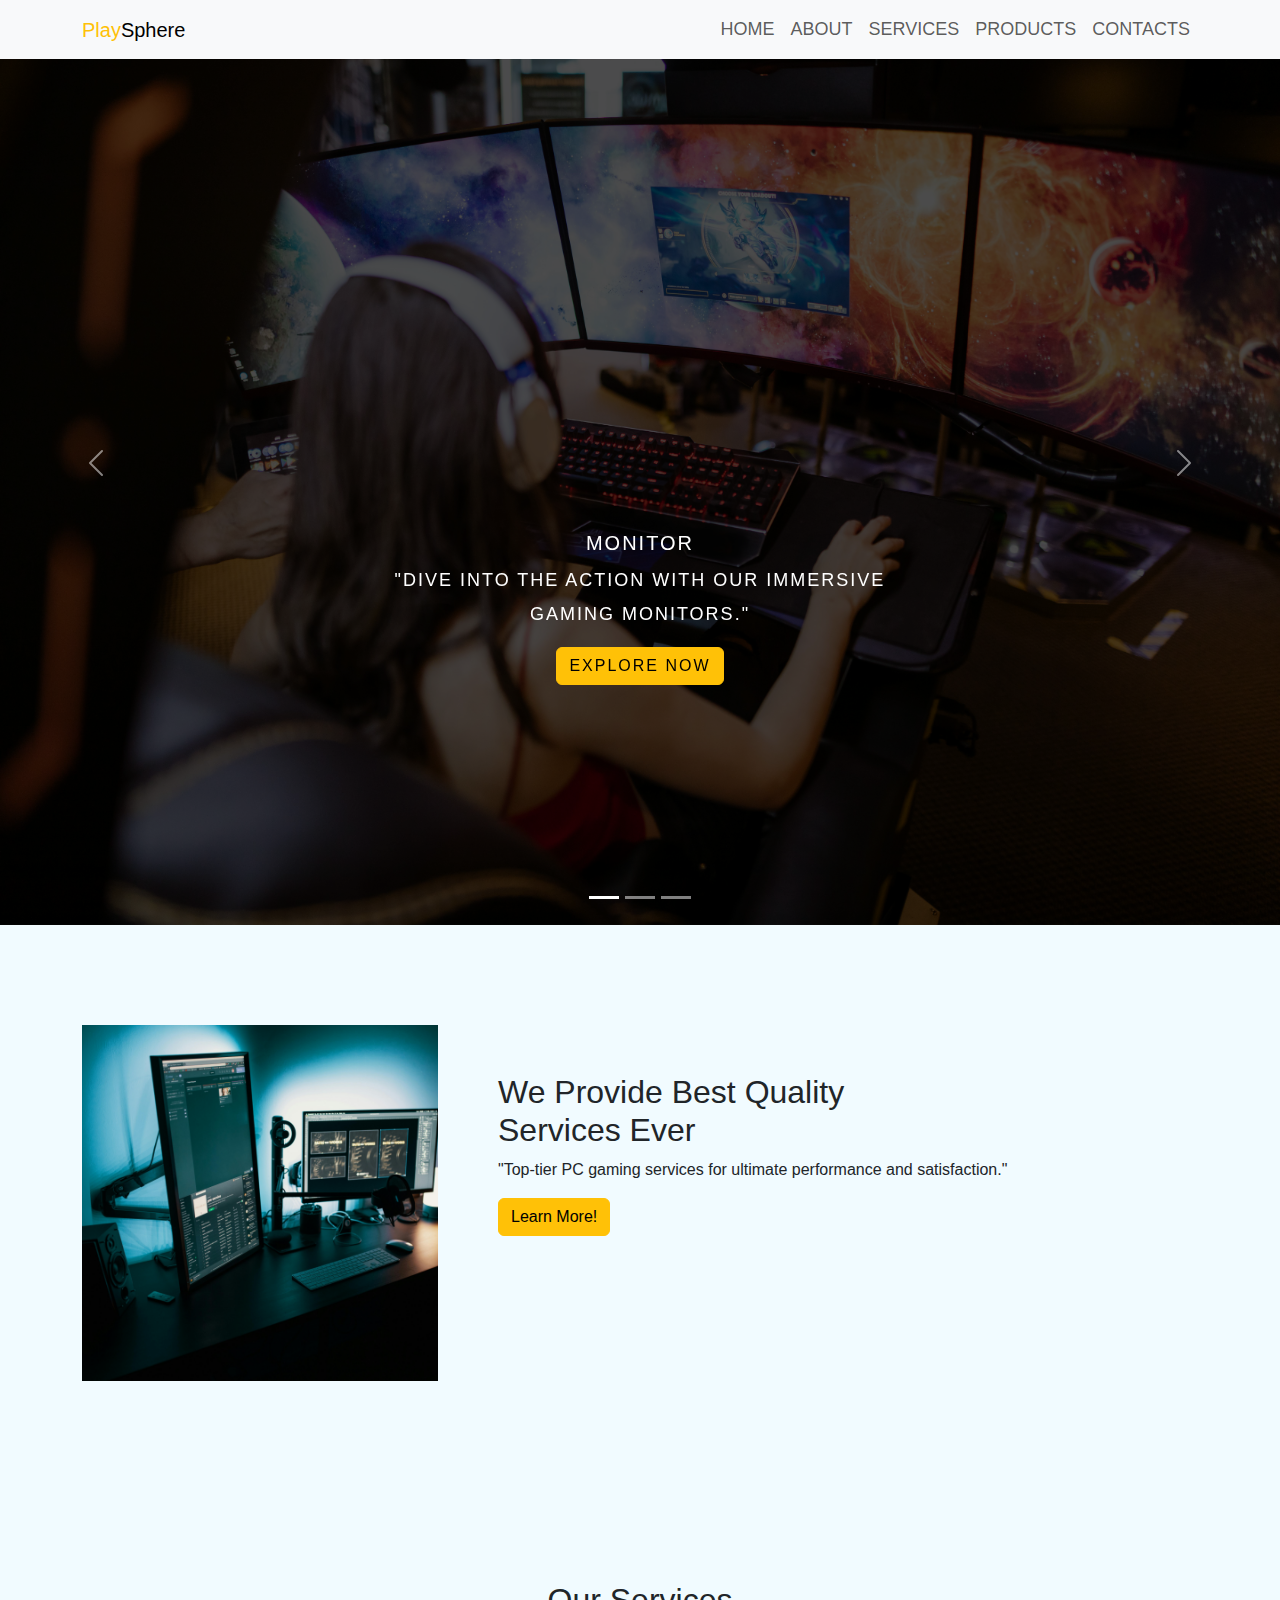
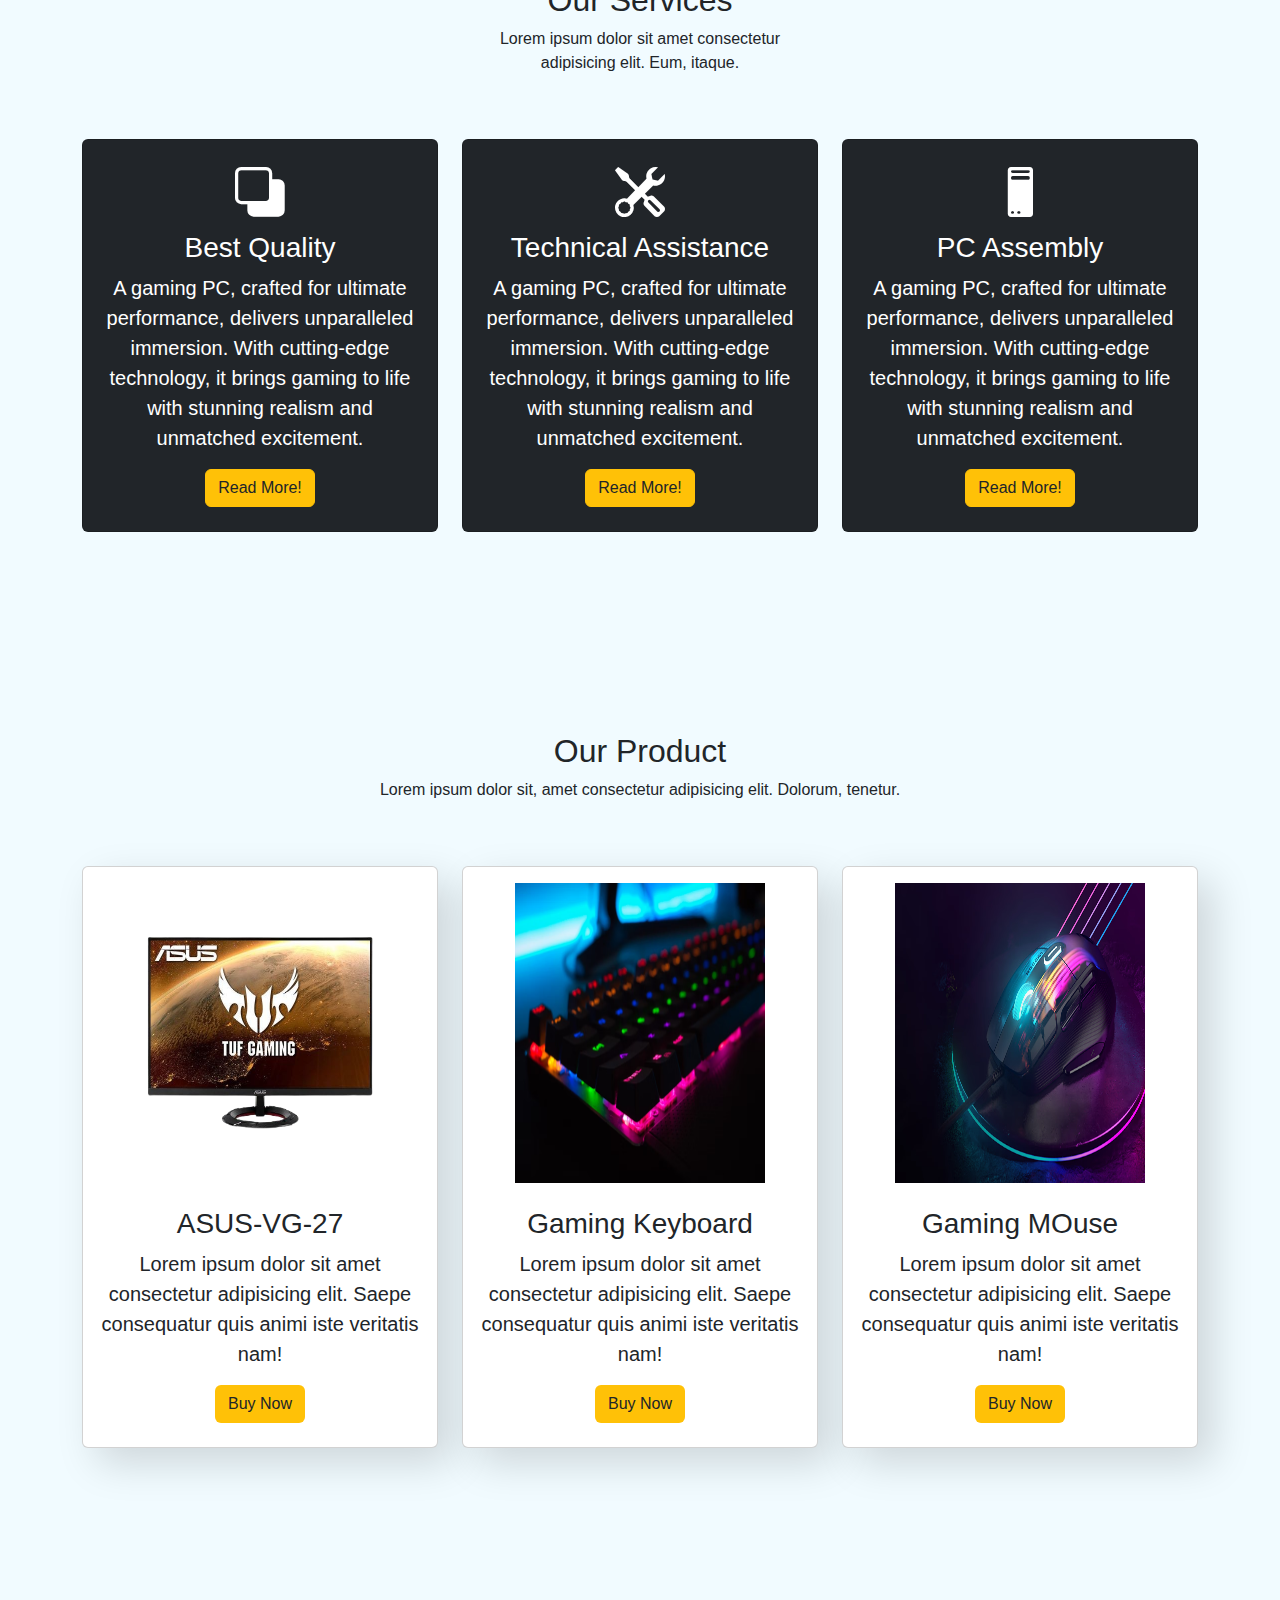
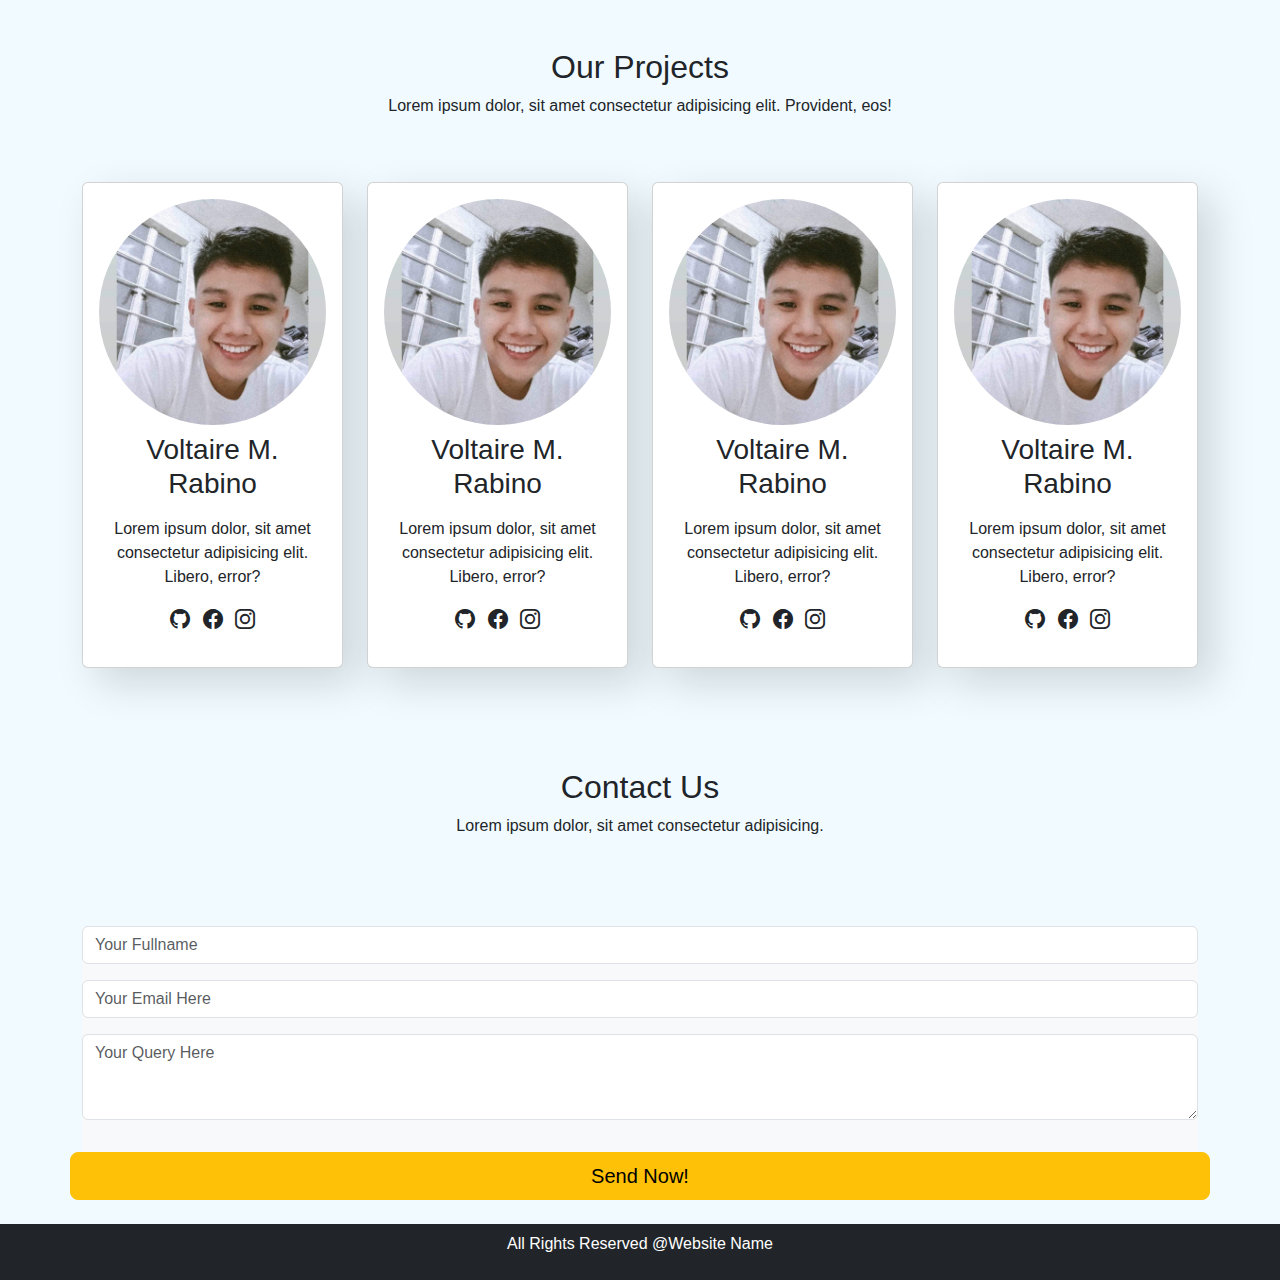
==== commit 5f0c33dc: "Done Coding" ====
--- a/HTML FILE/index.html
+++ b/HTML FILE/index.html
@@ -363,18 +363,50 @@
         </div>
 
         <div class="row m-0">
-          <div class="col-md-12 p-0 pt-4 p-4 m-auto">
-            <div class="row">
-              <div class="col-md-12">
-                <div class="mb-3">
-                  
-                </div>
-              </div>
-            </div>
+          <div class="col-md-12 p-0 pt-4 pb-4">
+            <form action="#" class="bg-light p-4.m-auto">
+              <div class="row">
+                <div class="col-md-12">
+                  <div class="mb-3">
+                    <input type="text"
+                     class="form-control" 
+                     required 
+                     placeholder="Your Fullname">
+                  </div>          
+                </div>
+                <div class="col-md-12">
+                  <div class="mb-3">
+                    <input type="email"
+                     class="form-control" 
+                     required 
+                     placeholder="Your Email Here">
+                  </div>          
+                </div>
+                <div class="col-md-12">
+                  <div class="mb-3">
+                   <textarea rows="3"
+                    required class="form-control"
+                    placeholder="Your Query Here"></textarea>
+                  </div>          
+                </div>
+  
+                <button class="btn btn-warning btn-lg btn-block mt-3">
+                  Send Now!
+                </button>
+              </div>
+            </form>
           </div>
         </div>
       </div>
     </section>
+
+
+    <!-- Footer -->
+    <footer class="bg-dark p-2 text-center">
+      <div class="container">
+        <p class="text-white">All Rights Reserved @Website Name</p>
+      </div>
+    </footer>
 
 
 
--- a/CSS FILE/style.css
+++ b/CSS FILE/style.css
@@ -91,6 +91,13 @@
     .carousel-caption p {
         width: 100%;
     }
+    .card {
+        margin-bottom: 30px;
+    }
+    img-area img{
+        width: 100%;
+
+    }
 }
 
 
@@ -113,4 +120,10 @@
         line-height: 12px;
         font-size: 12px;
     }
+    .about-text{
+        padding-top: 50px;
+    }
+    .card{
+        margin-bottom: 30px;
+    }
 }